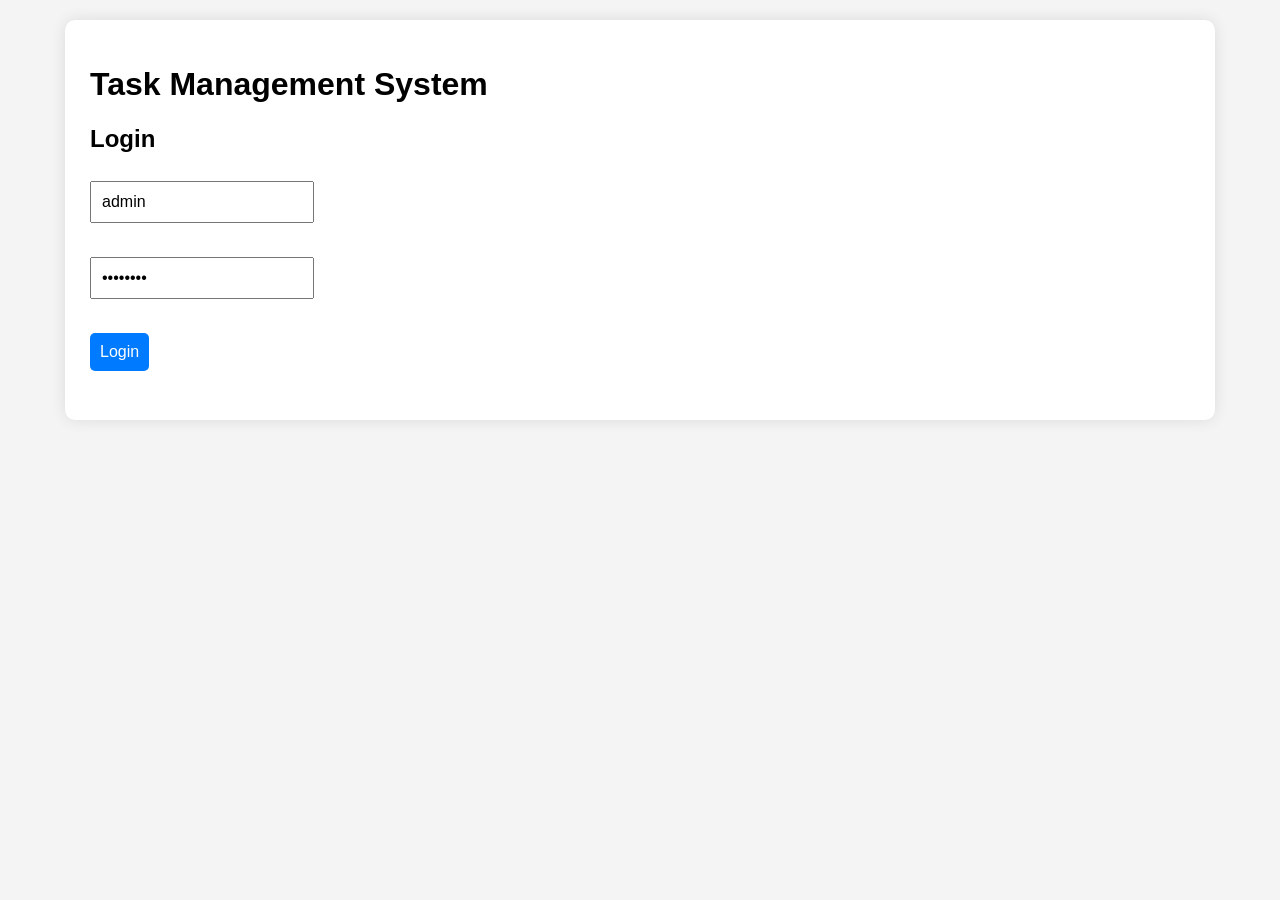
==== Frontend/index.html @ 540e1e37 "Add Docker support + Monitoring Dashboard + Frontend improvements" ====
<!DOCTYPE html>
<html lang="en">

<head>
    <meta charset="UTF-8">
    <meta name="viewport" content="width=device-width, initial-scale=1.0">
    <title>Task Management System</title>
    <style>
        body {
            font-family: Arial, sans-serif;
            background: #f4f4f4;
            margin: 0;
            padding: 20px;
        }

        .container {
            max-width: 1100px;
            margin: auto;
            background: white;
            padding: 25px;
            border-radius: 10px;
            box-shadow: 0 0 15px rgba(0, 0, 0, 0.1);
        }

        input,
        select,
        button {
            padding: 10px;
            margin: 8px 0;
            font-size: 16px;
        }

        button {
            background: #007bff;
            color: white;
            border: none;
            border-radius: 5px;
            cursor: pointer;
        }

        .logout-btn {
            background: #dc3545;
        }

        .section {
            margin: 25px 0;
            padding: 15px;
            border: 1px solid #ddd;
            border-radius: 8px;
            background: #fafafa;
        }

        .item {
            padding: 12px;
            margin: 8px 0;
            background: #f8f9fa;
            border-left: 5px solid #007bff;
            border-radius: 5px;
        }

        .error {
            color: red;
            font-weight: bold;
        }
    </style>
</head>

<body>
    <div class="container">
        <h1>Task Management System</h1>

        <div id="auth-section">
            <h2>Login</h2>
            <input type="text" id="username" value="admin"><br><br>
            <input type="password" id="password" value="admin123"><br><br>
            <button onclick="login()">Login</button>
            <p id="message"></p>
        </div>

        <div id="main-app" style="display:none;">
            <button onclick="logout()" class="logout-btn">Logout</button>

            <div class="section">
                <h2>Create Project</h2>
                <input type="text" id="proj-name" placeholder="Project Name"><br>
                <input type="text" id="proj-desc" placeholder="Description"><br>
                <button onclick="createProject()">Create Project</button>
                <p id="proj-error" class="error"></p>
            </div>

            <div class="section">
                <h2>Create Task</h2>
                <input type="text" id="task-title" placeholder="Task Title"><br>
                <input type="text" id="task-desc" placeholder="Description"><br>
                <select id="task-status">
                    <option value="todo">To Do</option>
                    <option value="in_progress">In Progress</option>
                    <option value="done">Done</option>
                </select><br>
                <input type="number" id="project-id" value="1" placeholder="Project ID"><br>
                <button onclick="createTask()">Create Task</button>
                <p id="task-error" class="error"></p>
            </div>

            <button onclick="loadProjects()">🔄 Load Projects</button>
            <div id="projects"></div>

            <button onclick="loadTasks()">🔄 Load Tasks</button>
            <div id="tasks"></div>
        </div>
    </div>

    <script>
        let token = null;
        const API_BASE = "http://127.0.0.1:8000";

        async function login() {
            const message = document.getElementById('message');
            message.textContent = "Logging in...";

            const formData = new FormData();
            formData.append('username', document.getElementById('username').value);
            formData.append('password', document.getElementById('password').value);

            try {
                const res = await fetch(`${API_BASE}/api/v1/auth/login`, { method: 'POST', body: formData });
                const data = await res.json();

                if (res.ok) {
                    token = data.access_token;
                    message.textContent = "✅ Login Successful!";
                    document.getElementById('auth-section').style.display = 'none';
                    document.getElementById('main-app').style.display = 'block';
                    loadProjects();
                    loadTasks();
                } else {
                    message.textContent = data.detail || "Login failed";
                }
            } catch (err) {
                message.textContent = "Cannot connect to backend";
            }
        }

        async function createProject() {
            document.getElementById('proj-error').textContent = "";
            const name = document.getElementById('proj-name').value.trim();
            if (!name) return alert("Project name required");

            try {
                const res = await fetch(`${API_BASE}/api/v1/v2/projects/`, {
                    method: 'POST',
                    headers: { 'Authorization': `Bearer ${token}`, 'Content-Type': 'application/json' },
                    body: JSON.stringify({ name, description: document.getElementById('proj-desc').value })
                });
                if (res.ok) {
                    alert("✅ Project Created!");
                    loadProjects();
                } else {
                    document.getElementById('proj-error').textContent = "Failed: " + res.status;
                }
            } catch (e) {
                document.getElementById('proj-error').textContent = "Connection error";
            }
        }

        async function createTask() {
            document.getElementById('task-error').textContent = "";
            const title = document.getElementById('task-title').value.trim();
            if (!title) return alert("Task title required");

            try {
                const res = await fetch(`${API_BASE}/api/v1/v2/tasks/`, {
                    method: 'POST',
                    headers: { 'Authorization': `Bearer ${token}`, 'Content-Type': 'application/json' },
                    body: JSON.stringify({
                        title: title,
                        description: document.getElementById('task-desc').value,
                        status: document.getElementById('task-status').value,
                        project_id: parseInt(document.getElementById('project-id').value),
                        assignee_id: 1
                    })
                });
                if (res.ok) {
                    alert("✅ Task Created!");
                    loadTasks();
                } else {
                    document.getElementById('task-error').textContent = "Failed: " + res.status;
                }
            } catch (e) {
                document.getElementById('task-error').textContent = "Connection error";
            }
        }

        async function loadProjects() {
            try {
                const res = await fetch(`${API_BASE}/api/v1/v2/projects/`, {
                    headers: { 'Authorization': `Bearer ${token}` }
                });
                if (!res.ok) throw new Error("Failed");
                const data = await res.json();
                document.getElementById('projects').innerHTML = data.map(p =>
                    `<div class="item"><strong>${p.name}</strong> (ID: ${p.id})<br>${p.description || ''}</div>`
                ).join('') || "<p>No projects found.</p>";
            } catch (e) {
                document.getElementById('projects').innerHTML = `<p class="error">Error loading projects</p>`;
            }
        }

        async function loadTasks() {
            try {
                const res = await fetch(`${API_BASE}/api/v1/v2/tasks/`, {
                    headers: { 'Authorization': `Bearer ${token}` }
                });
                if (!res.ok) throw new Error("Failed");
                const data = await res.json();
                document.getElementById('tasks').innerHTML = data.map(t =>
                    `<div class="item"><strong>${t.title}</strong> (${t.status}) - Project ${t.project_id}</div>`
                ).join('') || "<p>No tasks found yet.</p>";
            } catch (e) {
                document.getElementById('tasks').innerHTML = `<p class="error">Error loading tasks</p>`;
            }
        }

        function logout() {
            token = null;
            document.getElementById('auth-section').style.display = 'block';
            document.getElementById('main-app').style.display = 'none';
        }
    </script>
</body>

</html>
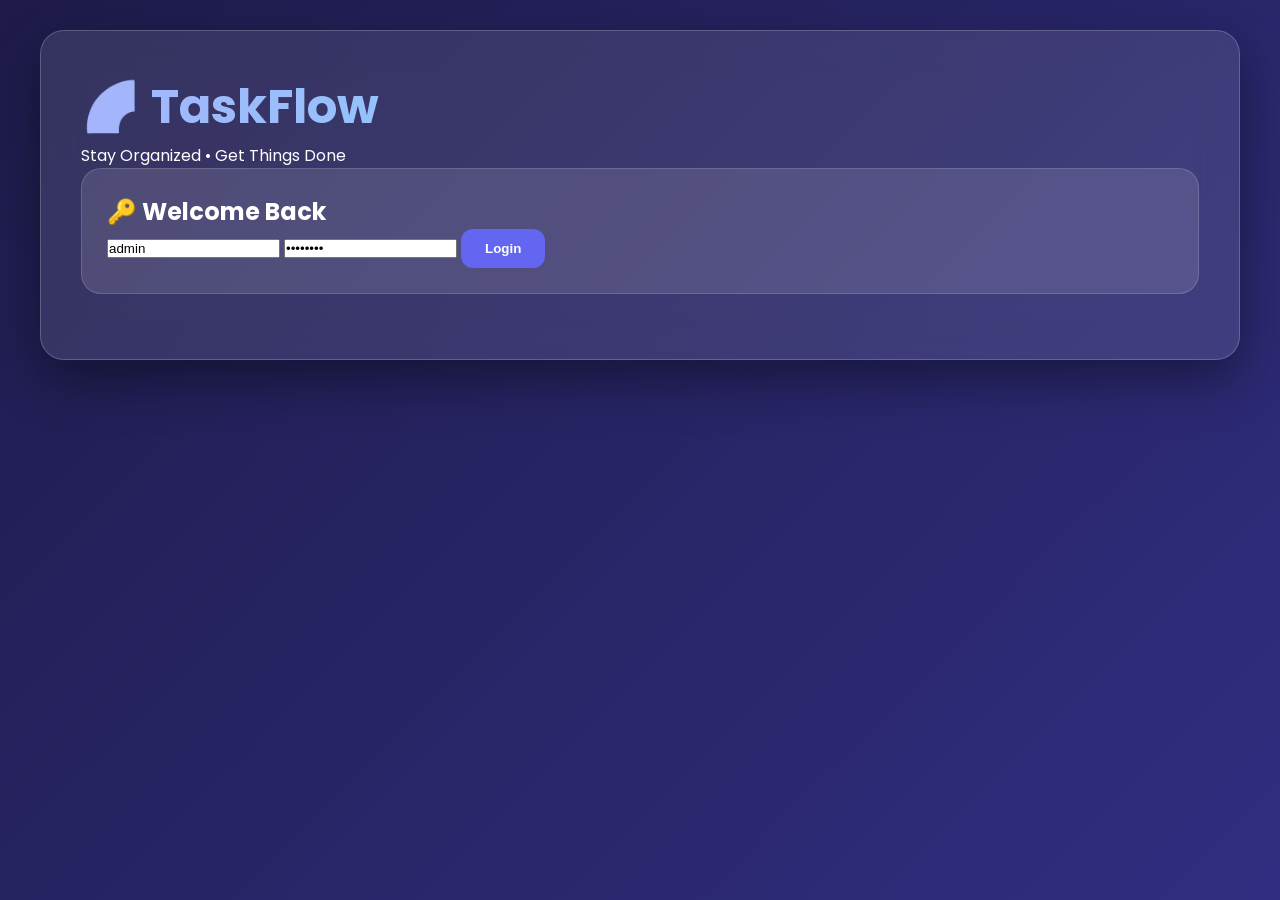
==== commit b024da38: "Updated Frontend with full CRUD, colorful design and fixed delete" ====
--- a/Frontend/index.html
+++ b/Frontend/index.html
@@ -4,229 +4,72 @@
 <head>
     <meta charset="UTF-8">
     <meta name="viewport" content="width=device-width, initial-scale=1.0">
-    <title>Task Management System</title>
-    <style>
-        body {
-            font-family: Arial, sans-serif;
-            background: #f4f4f4;
-            margin: 0;
-            padding: 20px;
-        }
-
-        .container {
-            max-width: 1100px;
-            margin: auto;
-            background: white;
-            padding: 25px;
-            border-radius: 10px;
-            box-shadow: 0 0 15px rgba(0, 0, 0, 0.1);
-        }
-
-        input,
-        select,
-        button {
-            padding: 10px;
-            margin: 8px 0;
-            font-size: 16px;
-        }
-
-        button {
-            background: #007bff;
-            color: white;
-            border: none;
-            border-radius: 5px;
-            cursor: pointer;
-        }
-
-        .logout-btn {
-            background: #dc3545;
-        }
-
-        .section {
-            margin: 25px 0;
-            padding: 15px;
-            border: 1px solid #ddd;
-            border-radius: 8px;
-            background: #fafafa;
-        }
-
-        .item {
-            padding: 12px;
-            margin: 8px 0;
-            background: #f8f9fa;
-            border-left: 5px solid #007bff;
-            border-radius: 5px;
-        }
-
-        .error {
-            color: red;
-            font-weight: bold;
-        }
-    </style>
+    <title>TaskFlow • Management</title>
+    <link rel="stylesheet" href="style.css">
 </head>
 
 <body>
     <div class="container">
-        <h1>Task Management System</h1>
+        <header>
+            <h1>🌈 TaskFlow</h1>
+            <p>Stay Organized • Get Things Done</p>
+        </header>
 
-        <div id="auth-section">
-            <h2>Login</h2>
-            <input type="text" id="username" value="admin"><br><br>
-            <input type="password" id="password" value="admin123"><br><br>
-            <button onclick="login()">Login</button>
-            <p id="message"></p>
+        <!-- Auth Section -->
+        <div id="auth-section" class="auth-card">
+            <h2>🔑 Welcome Back</h2>
+            <input type="text" id="username" value="admin" placeholder="Username">
+            <input type="password" id="password" value="admin123" placeholder="Password">
+            <button onclick="login()" class="btn-primary">Login</button>
+            <p id="auth-message"></p>
         </div>
 
-        <div id="main-app" style="display:none;">
-            <button onclick="logout()" class="logout-btn">Logout</button>
+        <!-- Main App -->
+        <div id="main-app" style="display: none;">
+            <div class="top-bar">
+                <h2>Dashboard</h2>
+                <button onclick="logout()" class="btn-danger">Logout</button>
+            </div>
 
-            <div class="section">
-                <h2>Create Project</h2>
-                <input type="text" id="proj-name" placeholder="Project Name"><br>
-                <input type="text" id="proj-desc" placeholder="Description"><br>
-                <button onclick="createProject()">Create Project</button>
-                <p id="proj-error" class="error"></p>
+            <div class="grid-2">
+                <!-- Create Project -->
+                <div class="card colorful-card">
+                    <h3>➕ New Project</h3>
+                    <input type="text" id="proj-name" placeholder="Project Name">
+                    <input type="text" id="proj-desc" placeholder="Description (optional)">
+                    <button onclick="createProject()" class="btn-success">Create Project</button>
+                </div>
+
+                <!-- Create Task -->
+                <div class="card colorful-card">
+                    <h3>➕ New Task</h3>
+                    <input type="text" id="task-title" placeholder="Task Title">
+                    <input type="text" id="task-desc" placeholder="Description">
+                    <select id="task-status">
+                        <option value="todo">📋 To Do</option>
+                        <option value="in_progress">🔄 In Progress</option>
+                        <option value="done">✅ Done</option>
+                    </select>
+                    <input type="number" id="project-id" value="1" placeholder="Project ID">
+                    <button onclick="createTask()" class="btn-success">Create Task</button>
+                </div>
             </div>
 
             <div class="section">
-                <h2>Create Task</h2>
-                <input type="text" id="task-title" placeholder="Task Title"><br>
-                <input type="text" id="task-desc" placeholder="Description"><br>
-                <select id="task-status">
-                    <option value="todo">To Do</option>
-                    <option value="in_progress">In Progress</option>
-                    <option value="done">Done</option>
-                </select><br>
-                <input type="number" id="project-id" value="1" placeholder="Project ID"><br>
-                <button onclick="createTask()">Create Task</button>
-                <p id="task-error" class="error"></p>
+                <h2>📂 Projects</h2>
+                <button onclick="loadProjects()" class="btn-secondary">Refresh</button>
+                <div id="projects-list" class="list"></div>
             </div>
 
-            <button onclick="loadProjects()">🔄 Load Projects</button>
-            <div id="projects"></div>
-
-            <button onclick="loadTasks()">🔄 Load Tasks</button>
-            <div id="tasks"></div>
+            <div class="section">
+                <h2>📋 Tasks</h2>
+                <button onclick="loadTasks()" class="btn-secondary">Refresh</button>
+                <div id="tasks-list" class="list"></div>
+            </div>
         </div>
     </div>
 
-    <script>
-        let token = null;
-        const API_BASE = "http://127.0.0.1:8000";
-
-        async function login() {
-            const message = document.getElementById('message');
-            message.textContent = "Logging in...";
-
-            const formData = new FormData();
-            formData.append('username', document.getElementById('username').value);
-            formData.append('password', document.getElementById('password').value);
-
-            try {
-                const res = await fetch(`${API_BASE}/api/v1/auth/login`, { method: 'POST', body: formData });
-                const data = await res.json();
-
-                if (res.ok) {
-                    token = data.access_token;
-                    message.textContent = "✅ Login Successful!";
-                    document.getElementById('auth-section').style.display = 'none';
-                    document.getElementById('main-app').style.display = 'block';
-                    loadProjects();
-                    loadTasks();
-                } else {
-                    message.textContent = data.detail || "Login failed";
-                }
-            } catch (err) {
-                message.textContent = "Cannot connect to backend";
-            }
-        }
-
-        async function createProject() {
-            document.getElementById('proj-error').textContent = "";
-            const name = document.getElementById('proj-name').value.trim();
-            if (!name) return alert("Project name required");
-
-            try {
-                const res = await fetch(`${API_BASE}/api/v1/v2/projects/`, {
-                    method: 'POST',
-                    headers: { 'Authorization': `Bearer ${token}`, 'Content-Type': 'application/json' },
-                    body: JSON.stringify({ name, description: document.getElementById('proj-desc').value })
-                });
-                if (res.ok) {
-                    alert("✅ Project Created!");
-                    loadProjects();
-                } else {
-                    document.getElementById('proj-error').textContent = "Failed: " + res.status;
-                }
-            } catch (e) {
-                document.getElementById('proj-error').textContent = "Connection error";
-            }
-        }
-
-        async function createTask() {
-            document.getElementById('task-error').textContent = "";
-            const title = document.getElementById('task-title').value.trim();
-            if (!title) return alert("Task title required");
-
-            try {
-                const res = await fetch(`${API_BASE}/api/v1/v2/tasks/`, {
-                    method: 'POST',
-                    headers: { 'Authorization': `Bearer ${token}`, 'Content-Type': 'application/json' },
-                    body: JSON.stringify({
-                        title: title,
-                        description: document.getElementById('task-desc').value,
-                        status: document.getElementById('task-status').value,
-                        project_id: parseInt(document.getElementById('project-id').value),
-                        assignee_id: 1
-                    })
-                });
-                if (res.ok) {
-                    alert("✅ Task Created!");
-                    loadTasks();
-                } else {
-                    document.getElementById('task-error').textContent = "Failed: " + res.status;
-                }
-            } catch (e) {
-                document.getElementById('task-error').textContent = "Connection error";
-            }
-        }
-
-        async function loadProjects() {
-            try {
-                const res = await fetch(`${API_BASE}/api/v1/v2/projects/`, {
-                    headers: { 'Authorization': `Bearer ${token}` }
-                });
-                if (!res.ok) throw new Error("Failed");
-                const data = await res.json();
-                document.getElementById('projects').innerHTML = data.map(p =>
-                    `<div class="item"><strong>${p.name}</strong> (ID: ${p.id})<br>${p.description || ''}</div>`
-                ).join('') || "<p>No projects found.</p>";
-            } catch (e) {
-                document.getElementById('projects').innerHTML = `<p class="error">Error loading projects</p>`;
-            }
-        }
-
-        async function loadTasks() {
-            try {
-                const res = await fetch(`${API_BASE}/api/v1/v2/tasks/`, {
-                    headers: { 'Authorization': `Bearer ${token}` }
-                });
-                if (!res.ok) throw new Error("Failed");
-                const data = await res.json();
-                document.getElementById('tasks').innerHTML = data.map(t =>
-                    `<div class="item"><strong>${t.title}</strong> (${t.status}) - Project ${t.project_id}</div>`
-                ).join('') || "<p>No tasks found yet.</p>";
-            } catch (e) {
-                document.getElementById('tasks').innerHTML = `<p class="error">Error loading tasks</p>`;
-            }
-        }
-
-        function logout() {
-            token = null;
-            document.getElementById('auth-section').style.display = 'block';
-            document.getElementById('main-app').style.display = 'none';
-        }
-    </script>
+    <script src="script.js"></script>
 </body>
 
 </html>
--- a/Frontend/style.css
+++ b/Frontend/style.css
@@ -0,0 +1,115 @@
+@import url('https://fonts.googleapis.com/css2?family=Poppins:wght@400;500;600;700&display=swap');
+
+:root {
+    --primary: #6366f1;
+    --pink: #ec4899;
+    --cyan: #06b6d4;
+    --green: #10b981;
+    --orange: #f59e0b;
+    --purple: #8b5cf6;
+}
+
+* {
+    margin: 0;
+    padding: 0;
+    box-sizing: border-box;
+}
+
+body {
+    font-family: 'Poppins', sans-serif;
+    background: linear-gradient(135deg, #1e1b4b, #312e81);
+    color: white;
+    min-height: 100vh;
+    padding: 30px;
+}
+
+.container {
+    max-width: 1200px;
+    margin: auto;
+    background: rgba(255, 255, 255, 0.1);
+    backdrop-filter: blur(20px);
+    border-radius: 24px;
+    padding: 40px;
+    box-shadow: 0 20px 50px rgba(0, 0, 0, 0.4);
+    border: 1px solid rgba(255, 255, 255, 0.2);
+}
+
+header h1 {
+    font-size: 3rem;
+    background: linear-gradient(90deg, #a5b4fc, #67e8f9);
+    -webkit-background-clip: text;
+    -webkit-text-fill-color: transparent;
+}
+
+.auth-card,
+.card {
+    background: rgba(255, 255, 255, 0.12);
+    padding: 25px;
+    border-radius: 20px;
+    margin-bottom: 25px;
+    border: 1px solid rgba(255, 255, 255, 0.15);
+}
+
+.grid-2 {
+    display: grid;
+    grid-template-columns: repeat(auto-fit, minmax(380px, 1fr));
+    gap: 20px;
+}
+
+.top-bar {
+    display: flex;
+    justify-content: space-between;
+    align-items: center;
+    margin-bottom: 25px;
+}
+
+.btn-primary {
+    background: var(--primary);
+}
+
+.btn-success {
+    background: var(--green);
+}
+
+.btn-secondary {
+    background: var(--cyan);
+}
+
+.btn-danger {
+    background: #ef4444;
+}
+
+button {
+    padding: 12px 24px;
+    border: none;
+    border-radius: 12px;
+    color: white;
+    font-weight: 600;
+    cursor: pointer;
+    transition: all 0.3s;
+}
+
+button:hover {
+    transform: translateY(-3px);
+    box-shadow: 0 10px 20px rgba(0, 0, 0, 0.3);
+}
+
+.project,
+.task {
+    background: rgba(255, 255, 255, 0.1);
+    padding: 18px;
+    border-radius: 16px;
+    margin: 12px 0;
+    border-left: 6px solid var(--primary);
+    transition: 0.3s;
+}
+
+.project:hover,
+.task:hover {
+    transform: translateX(10px);
+    background: rgba(255, 255, 255, 0.18);
+}
+
+.list {
+    margin-top: 15px;
+}
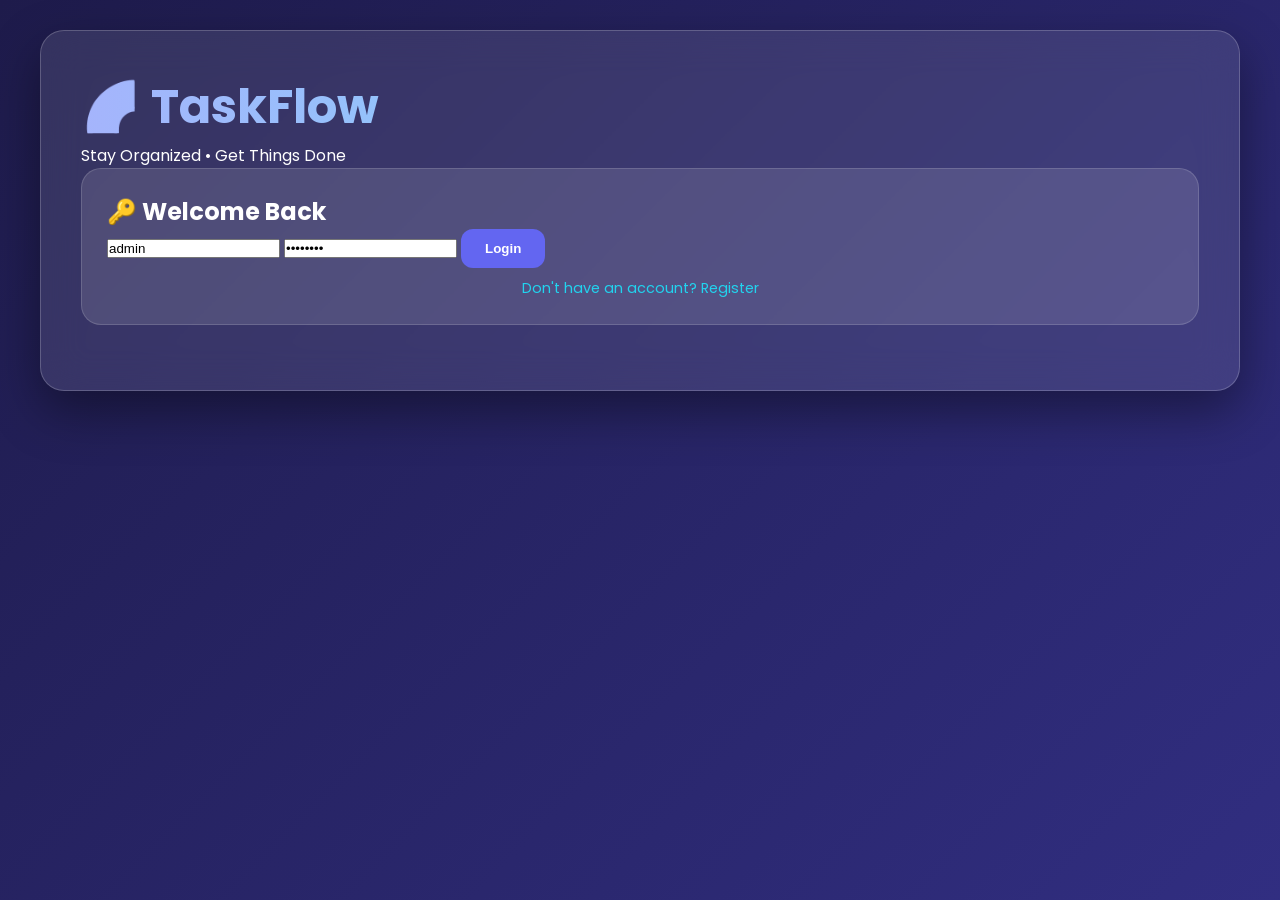
==== commit 354c25bb: "Clean project" ====
--- a/Frontend/index.html
+++ b/Frontend/index.html
@@ -17,11 +17,15 @@
 
         <!-- Auth Section -->
         <div id="auth-section" class="auth-card">
-            <h2>🔑 Welcome Back</h2>
+            <h2 id="auth-title">🔑 Welcome Back</h2>
             <input type="text" id="username" value="admin" placeholder="Username">
+            <input type="email" id="email" placeholder="Email (for registration)" style="display: none;">
             <input type="password" id="password" value="admin123" placeholder="Password">
-            <button onclick="login()" class="btn-primary">Login</button>
+            <button id="auth-btn" onclick="login()" class="btn-primary">Login</button>
             <p id="auth-message"></p>
+            <p style="font-size: 0.9rem; text-align: center; margin-top: 10px;">
+                <a href="#" id="toggle-auth" onclick="toggleAuthMode()" style="color: #22d3ee; text-decoration: none;">Don't have an account? Register</a>
+            </p>
         </div>
 
         <!-- Main App -->
@@ -33,40 +37,35 @@
 
             <div class="grid-2">
                 <!-- Create Project -->
-                <div class="card colorful-card">
+                <div class="card colorful-card" style="grid-column: span 2;">
                     <h3>➕ New Project</h3>
                     <input type="text" id="proj-name" placeholder="Project Name">
                     <input type="text" id="proj-desc" placeholder="Description (optional)">
                     <button onclick="createProject()" class="btn-success">Create Project</button>
                 </div>
-
-                <!-- Create Task -->
-                <div class="card colorful-card">
-                    <h3>➕ New Task</h3>
-                    <input type="text" id="task-title" placeholder="Task Title">
-                    <input type="text" id="task-desc" placeholder="Description">
-                    <select id="task-status">
-                        <option value="todo">📋 To Do</option>
-                        <option value="in_progress">🔄 In Progress</option>
-                        <option value="done">✅ Done</option>
-                    </select>
-                    <input type="number" id="project-id" value="1" placeholder="Project ID">
-                    <button onclick="createTask()" class="btn-success">Create Task</button>
-                </div>
             </div>
 
             <div class="section">
-                <h2>📂 Projects</h2>
-                <button onclick="loadProjects()" class="btn-secondary">Refresh</button>
+                <h2>📂 Projects & Tasks</h2>
+                <button onclick="loadProjectsAndTasks()" class="btn-secondary">Refresh Dashboard</button>
                 <div id="projects-list" class="list"></div>
             </div>
+        </div>
 
-            <div class="section">
-                <h2>📋 Tasks</h2>
-                <button onclick="loadTasks()" class="btn-secondary">Refresh</button>
-                <div id="tasks-list" class="list"></div>
+        <!-- Task Creation Modal -->
+        <dialog id="task-modal" style="border: none; border-radius: 8px; padding: 20px; background: #1e293b; color: white; width: 400px; box-shadow: 0 4px 6px rgba(0,0,0,0.3);">
+            <h3 style="margin-top: 0;">➕ Add Task</h3>
+            <input type="text" id="modal-task-title" placeholder="Task Title" style="width: 100%; margin-bottom: 10px;">
+            <input type="text" id="modal-task-desc" placeholder="Description (optional)" style="width: 100%; margin-bottom: 10px;">
+            <label for="modal-task-assignee" style="font-size: 0.9rem; color: #94a3b8; display: block; margin-bottom: 5px;">Assign to:</label>
+            <select id="modal-task-assignee" style="width: 100%; margin-bottom: 15px; padding: 10px; border-radius: 6px; background: #0f172a; color: white; border: 1px solid #334155;">
+                <option value="">Loading users...</option>
+            </select>
+            <div style="display: flex; justify-content: flex-end; gap: 10px;">
+                <button onclick="closeTaskModal()" class="btn-secondary" style="margin: 0;">Cancel</button>
+                <button onclick="submitTaskModal()" class="btn-success" style="margin: 0;">Create</button>
             </div>
-        </div>
+        </dialog>
     </div>
 
     <script src="script.js"></script>
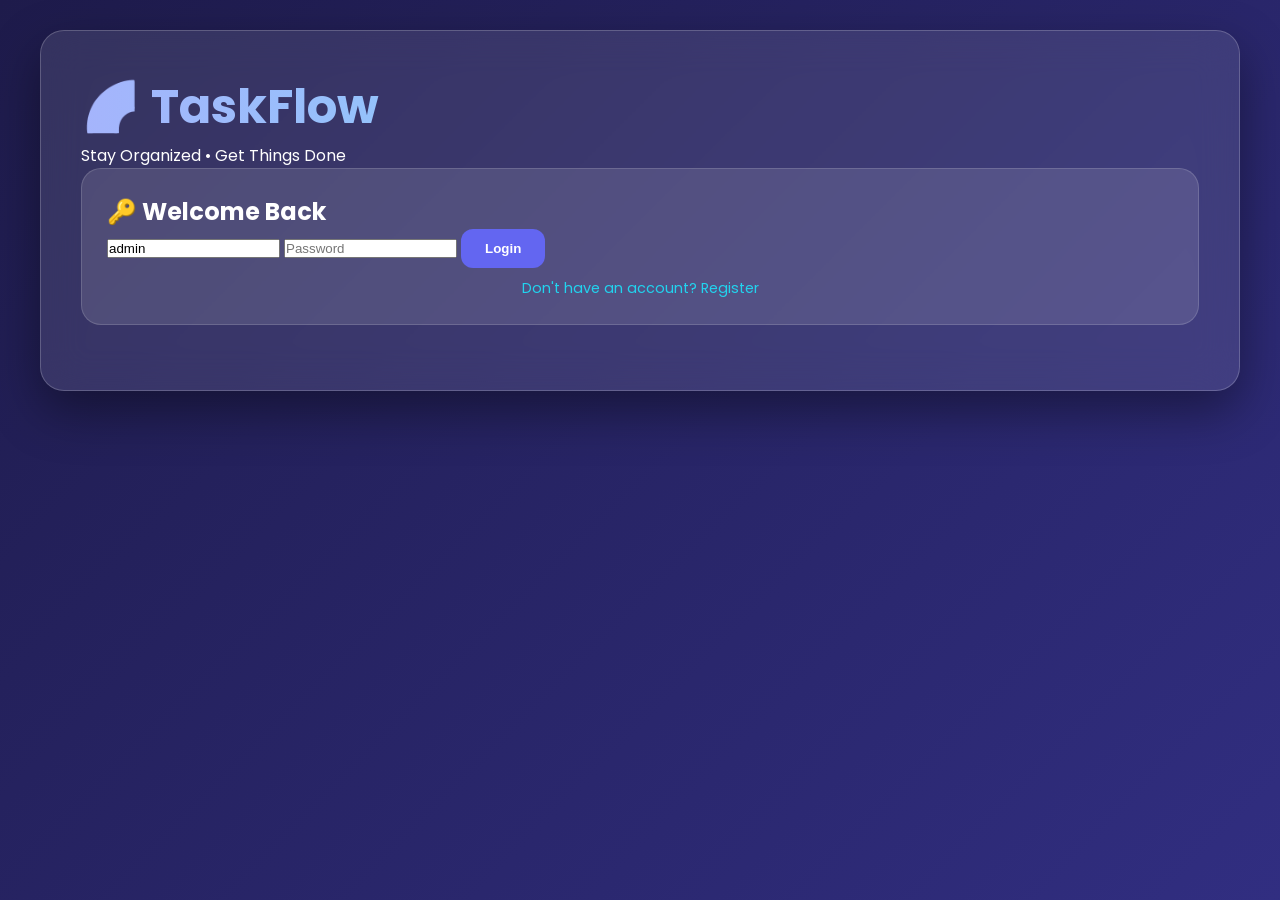
==== commit c9a5401b: "Remove default secrets, tighten CORS, enforce project ownership - SECRET_KEY no longer has a known d" ====
--- a/Frontend/index.html
+++ b/Frontend/index.html
@@ -20,7 +20,7 @@
             <h2 id="auth-title">🔑 Welcome Back</h2>
             <input type="text" id="username" value="admin" placeholder="Username">
             <input type="email" id="email" placeholder="Email (for registration)" style="display: none;">
-            <input type="password" id="password" value="admin123" placeholder="Password">
+            <input type="password" id="password" placeholder="Password">
             <button id="auth-btn" onclick="login()" class="btn-primary">Login</button>
             <p id="auth-message"></p>
             <p style="font-size: 0.9rem; text-align: center; margin-top: 10px;">
